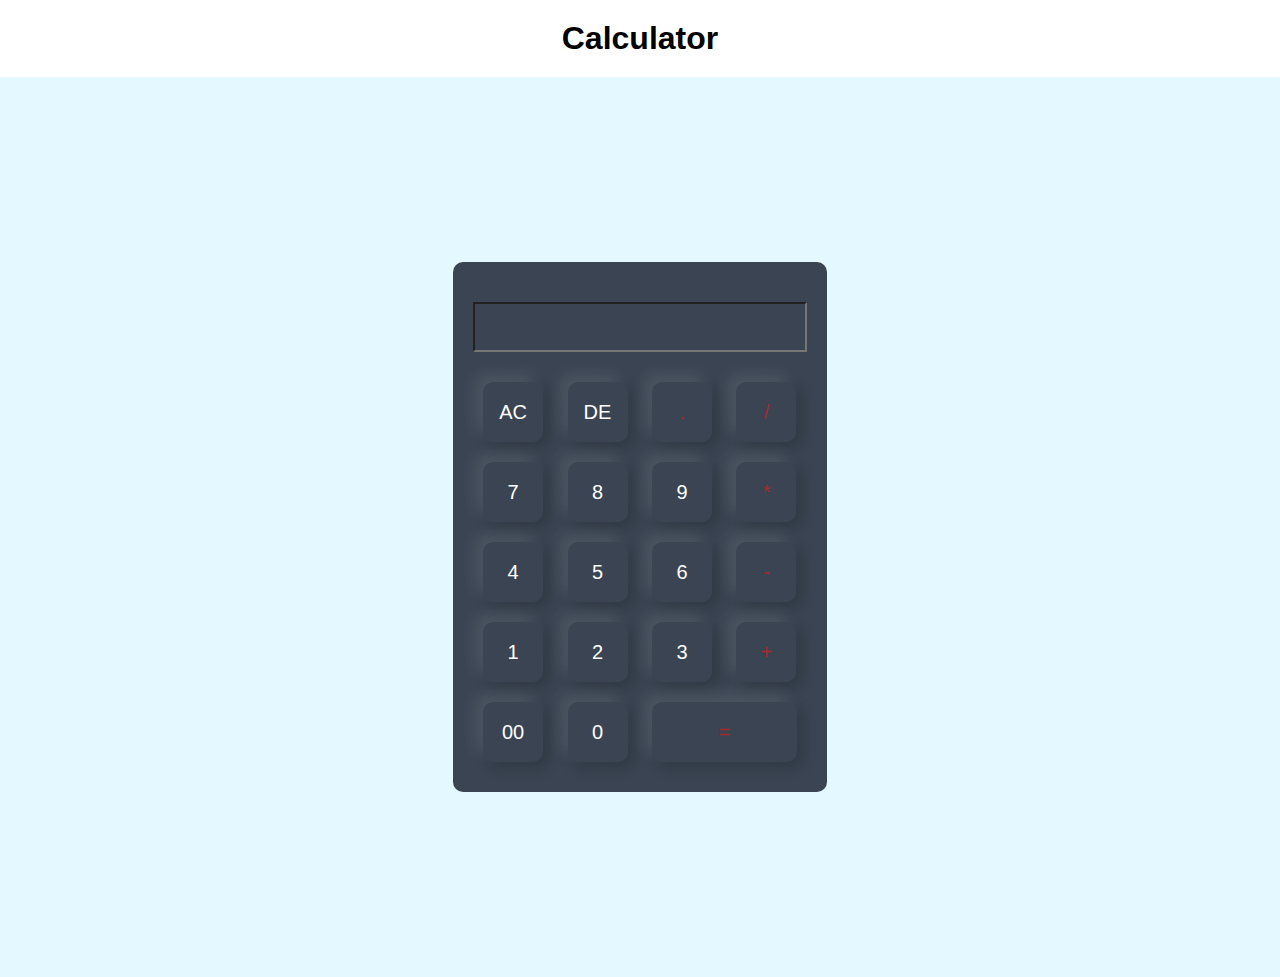
==== CALCULATOR-DEMO/calculator.html @ f5a56b2a "all my projects" ====
<!DOCTYPE html>
<html lang="en">
<head>
    <meta charset="UTF-8">
    <meta http-equiv="X-UA-Compatible" content="IE=edge">
    <meta name="viewport" content="width=device-width, initial-scale=1.0">
    <title>document</title>
    <link rel="stylesheet" href="./calculator.css">
</head>
<body>
    <h1>Calculator</h1>
    <div class="container">
        <div class="calculator">
        <div class="display">
        <input type="text" name="display" id="display">
     </div>
        <div class="row">
            <button class="buttons " value="all-clear">AC</button>
            <button class="buttons " value="delete">DE</button>
            <button class="buttons operators" value=".">.</button>
            <button class="buttons operators" id="divide" value="/">/</button>
        </div>
        <div class="row">
            <button class="buttons " value="7">7</button>
            <button class="buttons " value="8">8</button>
            <button class="buttons " value="9">9</button>
            <button class="buttons operators" id="times" value="*">*</button>
        </div>
        <div class="row">
            <button class="buttons " value="4">4</button>
            <button class="buttons " value="5">5</button>
            <button class="buttons " value="6">6</button>
            <button class=" buttons operators" id="subtract" value="-">-</button>
        </div>
        <div class="row">
            <button class="buttons " value="1">1</button>
            <button class="buttons " value="2">2</button>
            <button class="buttons " value="3">3</button>
            <button class=" buttons operators" id="plus" value="+">+</button>
        </div>
        <div class="last-row">
            <button class="buttons " value="00">00</button>
            <button class="buttons " value="0">0</button>
            <button class="buttons operators" id="equalTo" value="=">=</button>
        </div>
        </div>
    </div>
    <script src="./calculator.js"></script>
</body>
</html>
---- CALCULATOR-DEMO/calculator.css ----
*{
    margin: 0;
    padding: 0;
    font-family: Impact, Haettenschweiler, 'Arial Narrow Bold', sans-serif;
    box-sizing: border-box;
}
.container{
    width: 100%;
    height: 100vh;
    background: #e3f9ff;
    display: flex;
    align-items: center;
    justify-content: center;
}
.buttons{
    width: 60px;
    height: 60px;
    font-size: 20px;
    margin: 10px;
    padding: 0 10px;
    border-radius: 10px;
    border: 0;
    outline: 0;
    box-shadow: -8px -8px 15px rgba(255, 255, 255, 0.1), 5px 5px 15px rgba(0, 0, 0, 0.2);
    background: transparent;
    color: #fff;
    cursor: pointer;
}
.buttons:hover{
    background-color: rgb(166, 184, 194);
    color: brown;
}

.operators{
    color: brown;
}
.operators:hover{
    background-color: peachpuff;
    color: blue;
}
#equalTo{
    width: 145px;
    color: brown;
}
#equalTo:hover{
    background-color: rgb(185, 185, 132);
    color: black;
}
h1{
    margin: 20px;
    text-align: center;
}
.calculator{
    border-radius: 10px;
    background: #3a4452;
    padding: 20px;
}
input{
    margin: 20px 0;
    justify-content: flex-end;
    display: flex;
    background: transparent;
    width: 100%;
    height: 50px;
    text-align: right;
    font-size: 20px;
    color: white;
    pointer-events: none;
}
input .display{
    font-size: 45px;
    flex: 1;
    box-shadow: none;
    text-align: right;
}
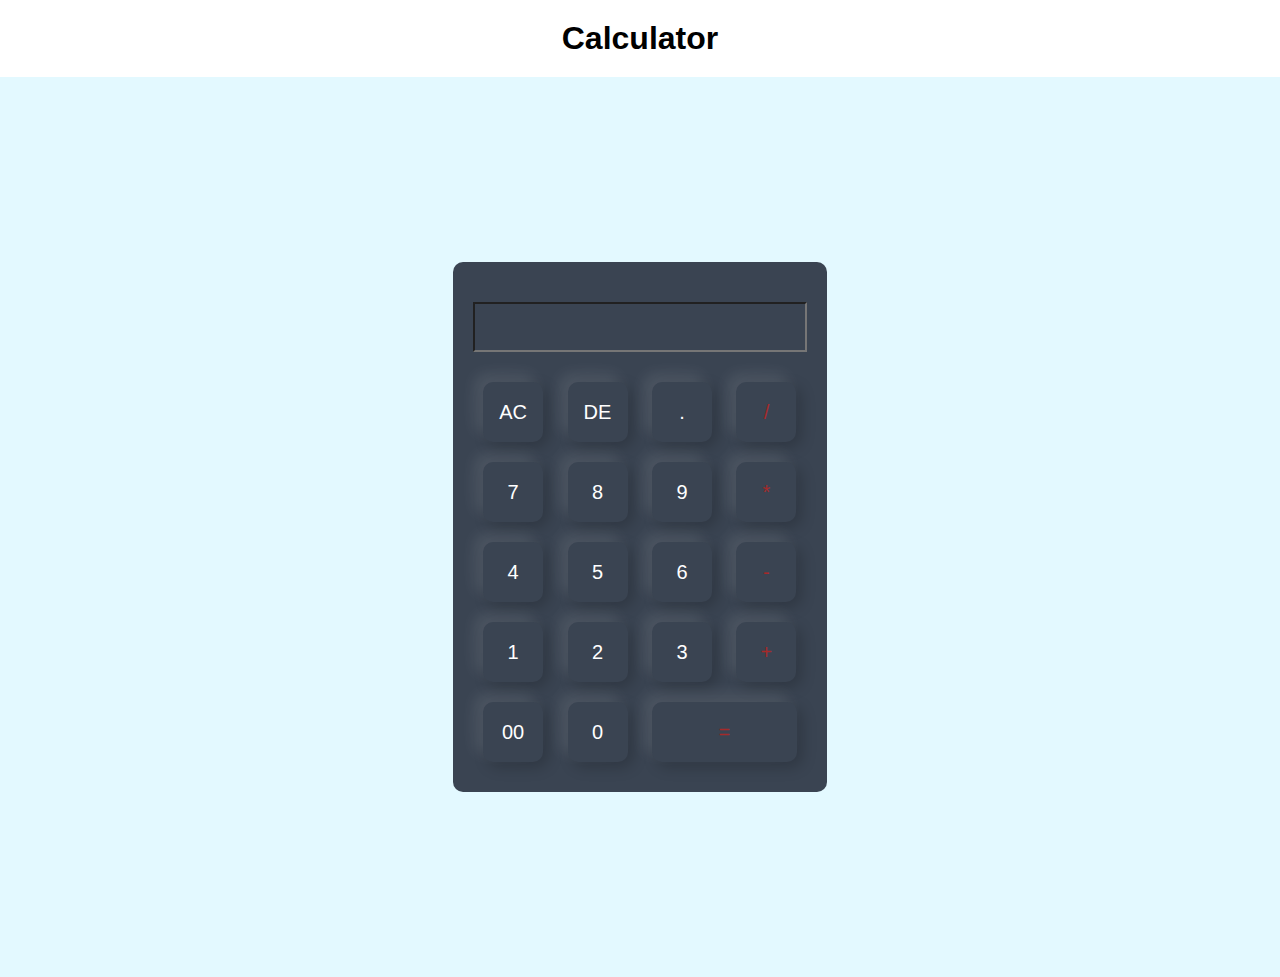
==== commit 6cba8230: "new stuff" ====
--- a/CALCULATOR-DEMO/calculator.html
+++ b/CALCULATOR-DEMO/calculator.html
@@ -15,33 +15,33 @@
         <input type="text" name="display" id="display">
      </div>
         <div class="row">
-            <button class="buttons " value="all-clear">AC</button>
-            <button class="buttons " value="delete">DE</button>
-            <button class="buttons operators" value=".">.</button>
+            <button class="buttons " id="all-clear" value="all-clear">AC</button>
+            <button class="buttons " id="delete" value="delete">DE</button>
+            <button class="buttons " id="dot" value=".">.</button>
             <button class="buttons operators" id="divide" value="/">/</button>
         </div>
         <div class="row">
-            <button class="buttons " value="7">7</button>
-            <button class="buttons " value="8">8</button>
-            <button class="buttons " value="9">9</button>
+            <button class="buttons btn-num" value="7">7</button>
+            <button class="buttons btn-num" value="8">8</button>
+            <button class="buttons btn-num" value="9">9</button>
             <button class="buttons operators" id="times" value="*">*</button>
         </div>
         <div class="row">
-            <button class="buttons " value="4">4</button>
-            <button class="buttons " value="5">5</button>
-            <button class="buttons " value="6">6</button>
+            <button class="buttons btn-num" value="4">4</button>
+            <button class="buttons btn-num" value="5">5</button>
+            <button class="buttons btn-num" value="6">6</button>
             <button class=" buttons operators" id="subtract" value="-">-</button>
         </div>
         <div class="row">
-            <button class="buttons " value="1">1</button>
-            <button class="buttons " value="2">2</button>
-            <button class="buttons " value="3">3</button>
+            <button class="buttons btn-num" value="1">1</button>
+            <button class="buttons btn-num" value="2">2</button>
+            <button class="buttons btn-num" value="3">3</button>
             <button class=" buttons operators" id="plus" value="+">+</button>
         </div>
         <div class="last-row">
-            <button class="buttons " value="00">00</button>
-            <button class="buttons " value="0">0</button>
-            <button class="buttons operators" id="equalTo" value="=">=</button>
+            <button class="buttons btn-num" value="00">00</button>
+            <button class="buttons btn-num" value="0">0</button>
+            <button class="buttons " id="equalTo" value="=">=</button>
         </div>
         </div>
     </div>
